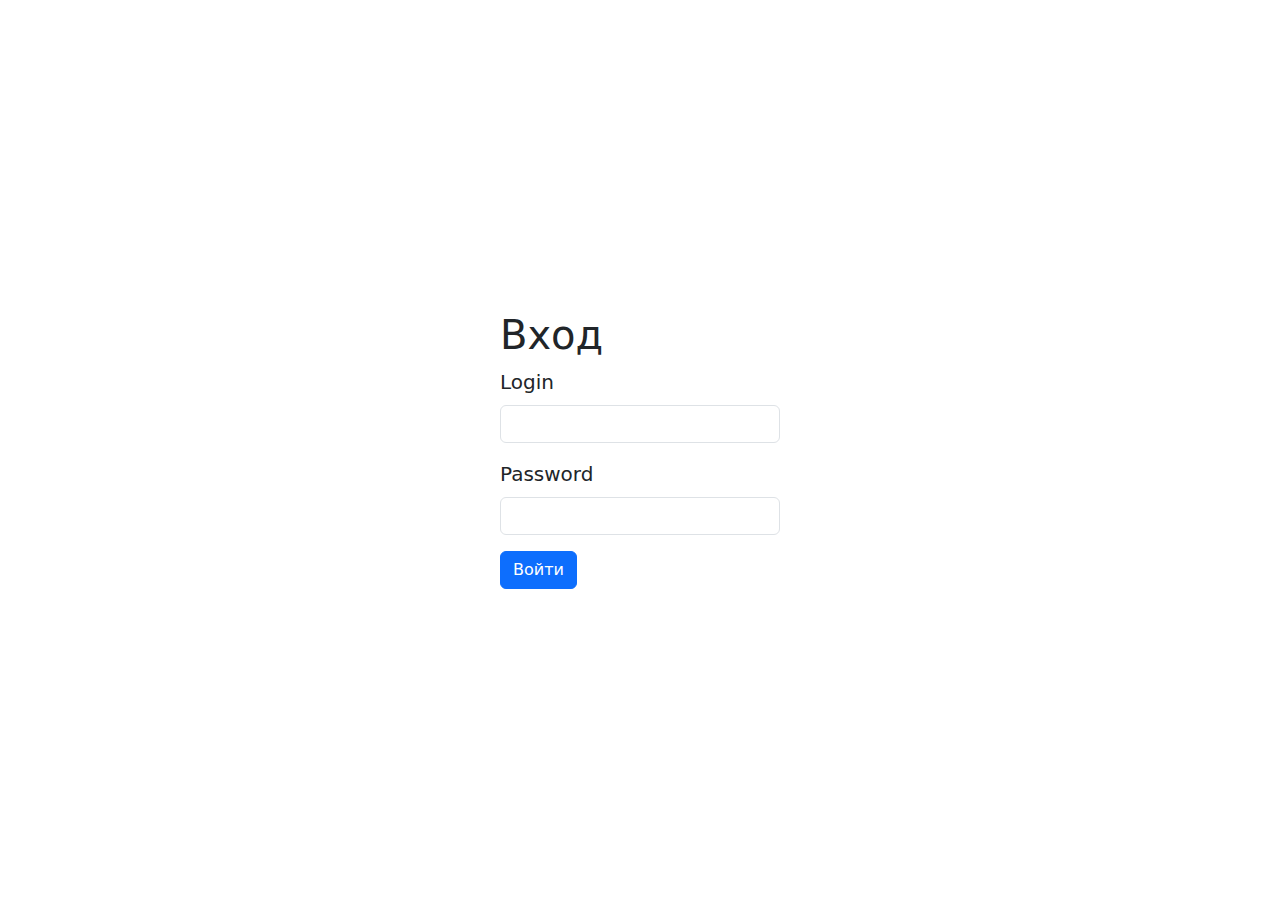
==== login.html @ 72d507bc "first commit" ====
<!DOCTYPE html>
<html lang="en">
<head>
    <meta charset="UTF-8">
    <meta name="viewport" content="width=device-width, initial-scale=1.0">
    <title>Home</title>
    <link rel="stylesheet" href="assets/styles/style.css">
    <link href="https://cdn.jsdelivr.net/npm/bootstrap@5.3.3/dist/css/bootstrap.min.css" rel="stylesheet" integrity="sha384-QWTKZyjpPEjISv5WaRU9OFeRpok6YctnYmDr5pNlyT2bRjXh0JMhjY6hW+ALEwIH" crossorigin="anonymous">
</head>
<body>
    <header></header>
    <main>
        <div class="auth_main">
            <div class="content_form">
                <h1>Вход</h1>
                <form action="src/login.php" method="post">
                    <div class="mb-3">
                      <label for="exampleInputEmail1" class="form-label">Login</label>
                      <input required type="login" name="login" class="form-control" id="exampleInputEmail1" aria-describedby="emailHelp">
                    </div>
                    <div class="mb-3">
                      <label for="exampleInputPassword1" class="form-label">Password</label>
                      <input required type="password" name="password" class="form-control" id="exampleInputPassword1">
                    </div>
                    <button type="submit" class="btn btn-primary"> Войти</button>
                </form>
            </div>
        </div>
    </main>
    <footer></footer>
    <script src="src/app.js"></script>
</body>
</html>
---- assets/styles/style.css ----
*{
    margin: 0; 
    padding: 0;
    box-sizing: border-box;
}
body, html{
    font-optical-sizing: auto;
    font-family: "Doto", sans-serif;
    height: 100%;
    
}
body{
    display: flex;
    flex-direction: column;
    height: 100%;
}
header{
    flex: 0 0 auto;
}
main{
    flex: 1 0 auto;
}
footer{
    margin-top: 100px;
    flex: 0 0 auto;
}
main .auth_main{
    height: 100vh;
    display: flex;
    align-items: center;
    justify-content: center;
    flex-direction: column;
}
.content_form{
    width: 25%;
    padding: 20px;
    display: flex;
    font-size: 20px;
    border-radius: 10px;
    flex-direction: column;
    /* border: 1px solid #cfcfcf;
    background-color: #f7f7f7; */
}
.content_form a{
    margin-left: auto;
    margin-right:auto;
    width: fit-content;
    
}
.content_form a:first-of-type{
    margin-bottom: 10px;
}
/* Друзья */
.friends{
    width: 100vh;
    display: flex;
}
    .tuble-friends{
        width: 100%;
        max-height: 609px;
        overflow-y: auto;
    }
    .friend{
        display: flex;
        align-items: center;
        background-color: #f9f9f9;
        max-width:70%;
        padding: 10px;
        margin-top: 10px;
        border-radius: 10px;
        transition: background-color 0.3s ease;
    }
     /* Эффект при наведении на ссылку */
     .friend:hover {
        background-color: #f0f0f0;
    }
  
    /* Фото друга */
    .friend-photo {
        margin-right: 15px;
    }
    
    .friend-photo img {
        width: 80px;
        height: 80px;
        border-radius: 50%;
        object-fit: cover;
    }
  
    /* Имя друга */
    .friend-name {
        font-size: 16px;
        font-weight: bold;
        margin-bottom: 5px;
        color: #333;
    }
  
    /* Недавнее сообщение */
    .friend-message {
        font-size: 14px;
        color: rgba(0, 0, 0, 0.6);
    }
  
    /* Блок с уведомлением */
    .friend-notification {
        display: flex;
        flex-direction: column;
        align-items: center;
    }
  
    /* Число уведомлений */
    .delete_friend_icon {
        padding: 5px 10px;

    }
    
    /* Время уведомления */
    .notification-time {
        font-size: 12px;
        color: #666;
    }
/* Заявки */
.zayvki{
    width: 100vh;
    display: flex;
    border: 1px solid rgb(0, 60, 255);
    padding:5px;
    max-height: 609px;
    overflow-y: auto;
}
.profile{
    padding: 30px;
    width: 100vh;
    display: flex;
    justify-content: center;
}
/* Сообщения */
.messages{
    width: 100vh;
    display: grid;
    grid-template-columns: 40% 60%;
}   
    #user-selection {
        display: flex;
        flex-wrap: wrap;
        gap: 15px;
    }
    .user-item {
        cursor: pointer;
        padding: 10px;
        transition: all 0.3s ease;
    }

    .user-item:hover {
        border-color: #007bff;
        background-color: #f0f8ff;
    }

    .user-avatar {
        width: 80px;
        height: 80px;
        border-radius: 50%;
        object-fit: cover;
        margin-bottom: 10px;
    }

    .user-item.selected {
        border-color: #007bff;
        background-color: #e0f7ff;
    }

    #chat-box {
        display: none;  /* Изначально скрыто */
    }


    .people{
        padding:5px;
        max-height: 609px;
        overflow-y: auto;
    }
        .massage-friend {
            display: flex;
            align-items: center;
            text-decoration: none;
            width: 100%;
            background-color: #f9f9f9;
            padding: 10px;
            margin-top: 5px;
            margin-bottom: 5px ;
            border-radius: 10px;
            transition: background-color 0.3s ease;
        }
      
        /* Эффект при наведении на ссылку */
        .massage-friend:hover {
            background-color: #f0f0f0;
        }
      
        /* Фото друга */
        .massage-friend-photo {
            margin-right: 15px;
        }
        
        .massage-friend-photo img {
            width: 50px;
            height: 50px;
            border-radius: 50%;
            object-fit: cover;
        }
        
        /* Информация о друге */
        .friend-info {
            flex-grow: 1;
        }
      
        /* Имя друга */
        .friend-name {
            font-size: 16px;
            font-weight: bold;
            margin-bottom: 5px;
            color: #333;
        }
      
        /* Недавнее сообщение */
        .contact-friend {
            font-size: 14px;
            color: rgba(0, 0, 0, 0.6);
        }
      
        /* Блок с уведомлением */
        .delete_friend {
            display: flex;
            flex-direction: column;
            align-items: center;
        }
      
        /* Число уведомлений */
        .notification-count {
            background-color: red;
            color: white;
            padding: 5px 10px;
            border-radius: 50px;
            font-size: 12px;
            font-weight: bold;
            margin-bottom: 5px;
        }
        
        /* Время уведомления */
        .notification-time {
            font-size: 12px;
            color: #666;
        }
    .correspondence{
        padding: 5px;
        display: flex;
        flex-direction: column;
        justify-content: space-between;
    }
        .friend_up_block {
            display: flex;
            align-items: center;
            width: 100%;
            padding: 10px;
            border-bottom: 1px solid #cccccc;
        }
        .main_messages{
            height: 460px;
            display: flex;
            flex-direction: column;
            justify-content: end;
            overflow-y:auto;

        }
        .overflow_massages{
            max-height: 460px;
            display: flex;
            flex-direction: column;
            overflow-y:auto;
        }
            .messages_block_right{
                display: flex;
                justify-content: end;
                margin: 5px;
            }
                .messages_post_right{
                    padding: 10px;
                    border-radius: 7px;
                    color:white;
                    background-color:#4e7dff; 
                    max-width:300px
                }
                .notification-time_left {
                    font-size: 12px;
                    color: #666;
                }
            .messages_block_left{
                display: flex;
                justify-content: start;
                padding: 5px;
            }
                .messages_post_left{
                    padding: 10px;
                    border-radius: 7px;
                    background-color: #cccccc;
                    max-width:300px
                }
                .notification-time_right {
                    width: 100%;
                    font-size: 12px;
                    color: #ffffff;
                    display: flex;
                    justify-content: end;
                }
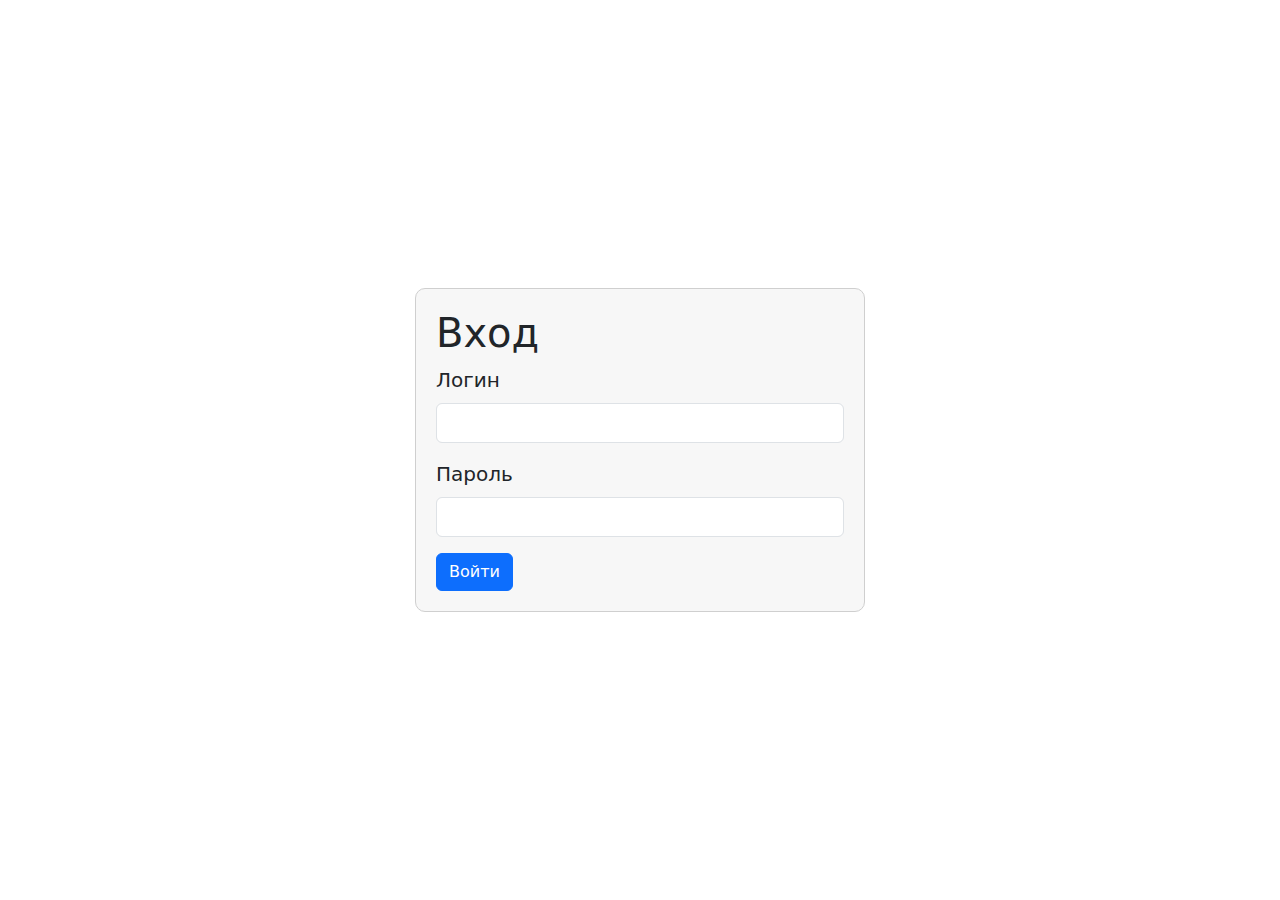
==== commit 4ddca6ab: "Start designing the JS module rewriting the client part 1 commit login via xhr." ====
--- a/login.html
+++ b/login.html
@@ -15,11 +15,11 @@
                 <h1>Вход</h1>
                 <form action="src/login.php" method="post">
                     <div class="mb-3">
-                      <label for="exampleInputEmail1" class="form-label">Login</label>
+                      <label for="exampleInputEmail1" class="form-label"> Логин</label>
                       <input required type="login" name="login" class="form-control" id="exampleInputEmail1" aria-describedby="emailHelp">
                     </div>
                     <div class="mb-3">
-                      <label for="exampleInputPassword1" class="form-label">Password</label>
+                      <label for="exampleInputPassword1" class="form-label">Пароль</label>
                       <input required type="password" name="password" class="form-control" id="exampleInputPassword1">
                     </div>
                     <button type="submit" class="btn btn-primary"> Войти</button>
@@ -28,6 +28,6 @@
         </div>
     </main>
     <footer></footer>
-    <script src="src/app.js"></script>
+    <script src="src/auth.js"></script>
 </body>
 </html>--- a/assets/styles/style.css
+++ b/assets/styles/style.css
@@ -3,6 +3,25 @@
     padding: 0;
     box-sizing: border-box;
 }
+::-webkit-scrollbar {
+    width: 6px; /* Ширина вертикальной полосы прокрутки */
+    height: 6px; /* Высота горизонтальной полосы прокрутки */
+}
+
+::-webkit-scrollbar-track {
+    background: #d3d3d3; /* Цвет фона дорожки */
+    border-radius:20px; /* Радиус скругления дорожки */
+}
+
+::-webkit-scrollbar-thumb {
+    background: #313131; /* Цвет "ползунка" полосы прокрутки */
+    border-radius: 10px; /* Радиус скругления ползунка */
+}
+
+
+/* scrollbar-width: thin; /* Устанавливает ширину полосы прокрутки: auto, thin, или none */
+/* scrollbar-color: #888 #f1f1f1; Цвет ползунка и дорожки */ 
+
 body, html{
     font-optical-sizing: auto;
     font-family: "Doto", sans-serif;
@@ -24,6 +43,11 @@
     margin-top: 100px;
     flex: 0 0 auto;
 }
+/* Баннер профиля */
+@media (max-width: 1290px){
+    
+
+}
 main .auth_main{
     height: 100vh;
     display: flex;
@@ -32,24 +56,38 @@
     flex-direction: column;
 }
 .content_form{
-    width: 25%;
-    padding: 20px;
+    width: 450px;
     display: flex;
     font-size: 20px;
     border-radius: 10px;
     flex-direction: column;
-    /* border: 1px solid #cfcfcf;
-    background-color: #f7f7f7; */
-}
-.content_form a{
-    margin-left: auto;
-    margin-right:auto;
-    width: fit-content;
-    
-}
+    justify-content: space-around;
+    border: 1px solid #cfcfcf;
+    background-color: #f7f7f7;
+    max-height: 450px;
+    padding: 20px;
+}
+    .content_form_welcome{
+        display: flex;
+        justify-content: center;
+    }
+.links_auth_registration{
+    width: 100%;
+    display: flex;
+    align-items: center;
+    flex-direction: column;
+    justify-content: center;
+}
+.link_auth_index{
+    margin: 10px;
+}
+.link_registration_index{
+    margin: 10px;
+}
+
 .content_form a:first-of-type{
-    margin-bottom: 10px;
-}
+    
+}    
 /* Друзья */
 .friends{
     width: 100vh;
@@ -74,51 +112,31 @@
      .friend:hover {
         background-color: #f0f0f0;
     }
-  
     /* Фото друга */
-    .friend-photo {
-        margin-right: 15px;
-    }
-    
-    .friend-photo img {
-        width: 80px;
-        height: 80px;
-        border-radius: 50%;
-        object-fit: cover;
-    }
-  
+    
     /* Имя друга */
-    .friend-name {
-        font-size: 16px;
+    .friend-name-people {
+        font-size: 14px;
         font-weight: bold;
         margin-bottom: 5px;
         color: #333;
     }
   
     /* Недавнее сообщение */
-    .friend-message {
-        font-size: 14px;
-        color: rgba(0, 0, 0, 0.6);
-    }
+    
   
-    /* Блок с уведомлением */
-    .friend-notification {
+    .delete_friend_icon {
+        padding: 5px 10px;
+
+    }
+
+    .delete_friend {
         display: flex;
         flex-direction: column;
         align-items: center;
     }
-  
-    /* Число уведомлений */
-    .delete_friend_icon {
-        padding: 5px 10px;
-
-    }
-    
-    /* Время уведомления */
-    .notification-time {
-        font-size: 12px;
-        color: #666;
-    }
+    
+    
 /* Заявки */
 .zayvki{
     width: 100vh;
@@ -136,9 +154,10 @@
 }
 /* Сообщения */
 .messages{
-    width: 100vh;
-    display: grid;
-    grid-template-columns: 40% 60%;
+    width: 100vh; 
+    display: flex;
+    justify-content: space-between;
+    /* border:solid 2px red;  */
 }   
     #user-selection {
         display: flex;
@@ -155,36 +174,29 @@
         border-color: #007bff;
         background-color: #f0f8ff;
     }
-
-    .user-avatar {
-        width: 80px;
-        height: 80px;
-        border-radius: 50%;
-        object-fit: cover;
-        margin-bottom: 10px;
-    }
-
     .user-item.selected {
         border-color: #007bff;
         background-color: #e0f7ff;
     }
-
-    #chat-box {
+    #chat-box{
         display: none;  /* Изначально скрыто */
     }
-
-
     .people{
-        padding:5px;
-        max-height: 609px;
-        overflow-y: auto;
-    }
-        .massage-friend {
+        margin: 10px;
+        height: 589px;
+        padding: 10px;
+        width: 30%;
+        overflow-y: scroll;
+        border-radius: 4px;
+        border:solid #bdbdbd 1px;
+    }
+        .friend-people {
             display: flex;
             align-items: center;
             text-decoration: none;
             width: 100%;
-            background-color: #f9f9f9;
+            justify-content: space-between;
+            background-color: #f3f3f3;
             padding: 10px;
             margin-top: 5px;
             margin-bottom: 5px ;
@@ -193,16 +205,16 @@
         }
       
         /* Эффект при наведении на ссылку */
-        .massage-friend:hover {
-            background-color: #f0f0f0;
+        .friend-people:hover {
+            background-color: #bebdbd;
         }
       
-        /* Фото друга */
-        .massage-friend-photo {
-            margin-right: 15px;
+        /* Фото друга в выборе переписке  */
+        .friend-photo-people {
+            margin-right: 5px;
         }
         
-        .massage-friend-photo img {
+        .friend-photo-people img {
             width: 50px;
             height: 50px;
             border-radius: 50%;
@@ -210,15 +222,17 @@
         }
         
         /* Информация о друге */
-        .friend-info {
-            flex-grow: 1;
-        }
-      
+        .friend-info-people {
+            
+        }
+            .friend-message-people {
+                font-size: 14px;
+                color: rgba(0, 0, 0, 0.6);
+            }
         /* Имя друга */
         .friend-name {
-            font-size: 16px;
+            font-size: 18px;
             font-weight: bold;
-            margin-bottom: 5px;
             color: #333;
         }
       
@@ -228,12 +242,7 @@
             color: rgba(0, 0, 0, 0.6);
         }
       
-        /* Блок с уведомлением */
-        .delete_friend {
-            display: flex;
-            flex-direction: column;
-            align-items: center;
-        }
+        
       
         /* Число уведомлений */
         .notification-count {
@@ -251,64 +260,144 @@
             font-size: 12px;
             color: #666;
         }
+
+    @media (max-width: 1548px){
+        .people{
+            margin: 10px;
+            height: 589px;
+            padding: 10px;
+            width: 98px;
+            overflow-y: scroll;
+            border-radius: 4px;
+            border:solid #bdbdbd 1px;
+        } 
+            /* Информация о друге */
+            .friend-info-people {
+                display: none;
+                
+            }
+            .friend-notification{
+                display: none;
+            }
+
+    }
+    @media (max-width: 1280px){
+        /* Информация о друге */
+        .pesone_profile {
+            display: none;
+            
+        }
+    }
+    /* Блок переписки и отправки письма. */
     .correspondence{
+        flex-grow: 1;
         padding: 5px;
         display: flex;
         flex-direction: column;
         justify-content: space-between;
+        margin-right: 4px;
     }
         .friend_up_block {
             display: flex;
             align-items: center;
+            justify-content: space-between;
             width: 100%;
-            padding: 10px;
-            border-bottom: 1px solid #cccccc;
+        }
+        .friend-photo-chat {
+            margin-right: 15px;
+        }
+            .friend-photo-chat img {
+                width: 50px;
+                height: 50px;
+                border-radius: 50%;
+                object-fit: cover;
+            }
+        .friend-info-chat{
+            
+        }
+            .friend-name-chat{
+                font-size: 17px;
+                font-weight: bold;
+            }
+        .friend-action-menu {
+            display: flex;
+            flex-direction: column;
+            align-items: center;
+            cursor: pointer;
         }
         .main_messages{
-            height: 460px;
+            height: 495px;
             display: flex;
             flex-direction: column;
             justify-content: end;
-            overflow-y:auto;
-
-        }
-        .overflow_massages{
-            max-height: 460px;
-            display: flex;
-            flex-direction: column;
-            overflow-y:auto;
-        }
-            .messages_block_right{
-                display: flex;
-                justify-content: end;
-                margin: 5px;
-            }
-                .messages_post_right{
-                    padding: 10px;
-                    border-radius: 7px;
-                    color:white;
-                    background-color:#4e7dff; 
-                    max-width:300px
-                }
-                .notification-time_left {
-                    font-size: 12px;
-                    color: #666;
-                }
-            .messages_block_left{
-                display: flex;
-                justify-content: start;
-                padding: 5px;
-            }
-                .messages_post_left{
-                    padding: 10px;
-                    border-radius: 7px;
-                    background-color: #cccccc;
-                    max-width:300px
-                }
-                .notification-time_right {
-                    width: 100%;
-                    font-size: 12px;
-                    color: #ffffff;
+            margin-top : 10px;
+            
+            background-color: #f1f1f1;
+            border:solid #bdbdbd 1px ;
+            border-radius: 4px 4px 0px 0px;
+        }
+            .overflow_masssages{
+                max-height: 495px;;           
+                overflow-y:scroll;
+                flex-direction: column;
+                scroll-behavior: smooth;
+                display: none;
+            }
+                .messages_block_right{
                     display: flex;
                     justify-content: end;
-                }+                    margin: 5px;
+                }
+                    .messages_post_right{
+                        padding: 10px;
+                        border-radius: 7px;
+                        color:white;
+                        background-color:#0b5ed7; 
+                        max-width:300px
+                    }
+                    .notification-time_left {
+                        font-size: 12px;
+                        color: #666;
+                    }
+
+                .messages_block_left{
+                    display: flex;
+                    justify-content: start;
+                    padding: 5px;
+                }
+                    .messages_post_left{
+                        padding: 10px;
+                        border-radius: 7px;
+                        background-color: #cccccc;
+                        max-width:300px
+                    }
+                    .notification-time_right {
+                        width: 100%;
+                        font-size: 12px;
+                        color: #ffffff;
+                        display: flex;
+                        justify-content: end;
+                    }
+                    
+        .form_post_messages{
+            display: flex;
+            align-items: center;
+        }
+            .input_post_message, input{
+                border-bottom-left-radius: 10px;
+                display: flex;
+                align-items: center;
+                border:solid #bdbdbd 1px ;
+                width: 100%;
+                height: 40px;
+            }
+            .btn_post_message{
+                border-bottom-right-radius: 10px;
+                height: 40px;
+                background-color: white;
+                border-right:solid #bdbdbd 1px ;   
+                border-top:solid #bdbdbd 1px ; 
+                border-bottom:solid #bdbdbd 1px ; 
+                border-left:none; 
+            }
+            